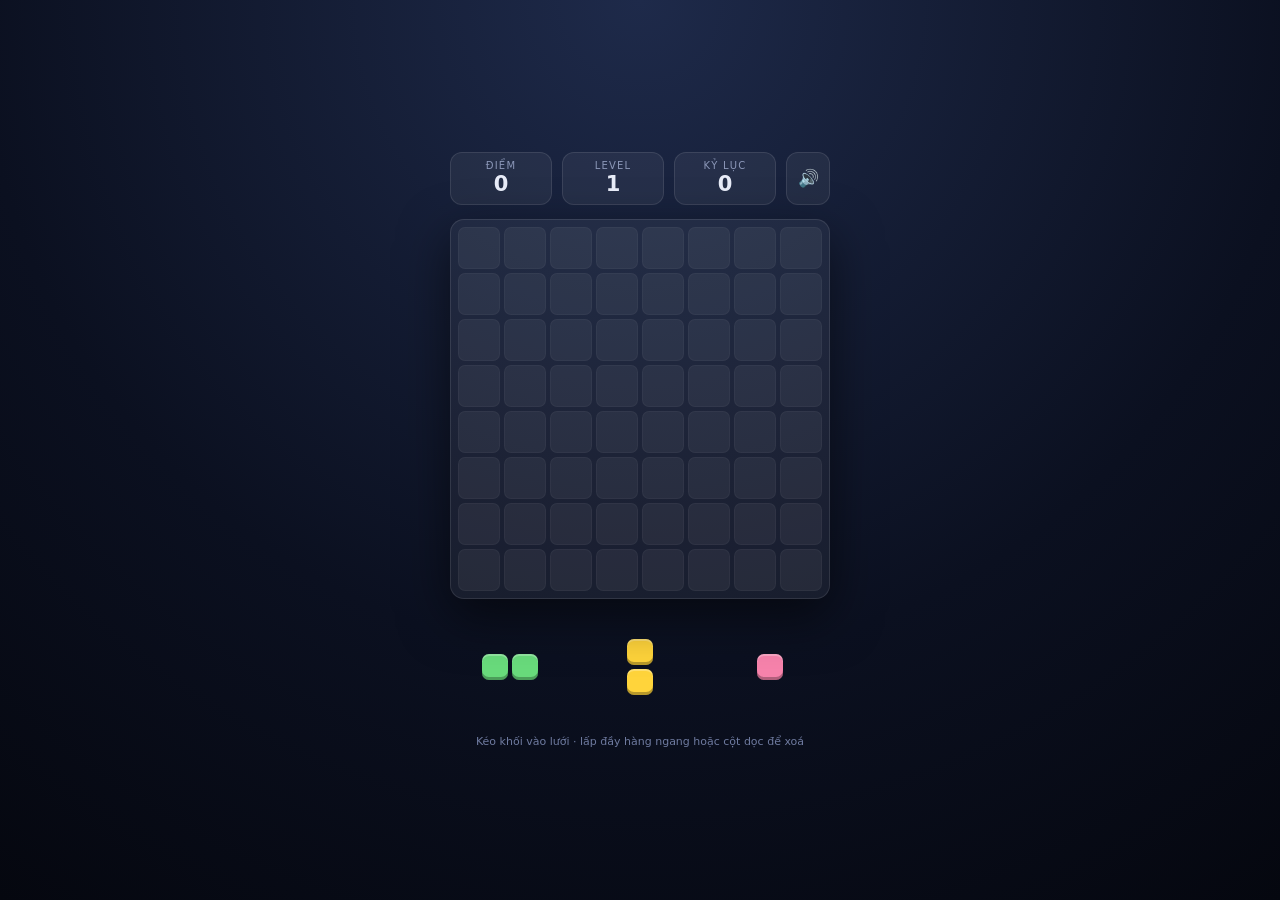
==== game/index.html @ bfd3fc88 "Bản web chính thức: tách module, PWA, ghi replay Chuyển bản demo một file thành dự án nhiều module c" ====
<!DOCTYPE html>
<html lang="vi">
<head>
<meta charset="utf-8">
<meta name="viewport" content="width=device-width, initial-scale=1, maximum-scale=1, user-scalable=no, viewport-fit=cover">
<title>Xếp Khối</title>
<meta name="description" content="Lưới 8×8, ba khối mỗi lượt, không xoay khối, không đồng hồ. Lấp đầy hàng ngang hoặc cột dọc để xoá.">
<meta name="theme-color" content="#0b1020">
<meta name="mobile-web-app-capable" content="yes">
<meta name="apple-mobile-web-app-status-bar-style" content="black-translucent">
<link rel="manifest" href="manifest.webmanifest">
<link rel="icon" href="icon/icon-192.png" sizes="192x192">
<link rel="apple-touch-icon" href="icon/icon-192.png">
<link rel="stylesheet" href="css/style.css">
</head>
<body>

<div id="app">
  <div id="hud">
    <div class="stat"><div class="label">Điểm</div><div class="value" id="score">0</div></div>
    <div class="stat"><div class="label">Level</div><div class="value" id="level">1</div></div>
    <div class="stat"><div class="label">Kỷ lục</div><div class="value" id="best">0</div></div>
    <button id="mute" type="button" aria-label="Tắt âm thanh">🔊</button>
  </div>

  <div id="board"></div>

  <div id="tray">
    <div class="slot"></div><div class="slot"></div><div class="slot"></div>
  </div>

  <div id="hint">Kéo khối vào lưới · lấp đầy hàng ngang hoặc cột dọc để xoá</div>
</div>

<div id="combo"></div>
<canvas id="fx"></canvas>

<div id="over">
  <h1>Hết nước đi!</h1>
  <p>Điểm của bạn: <b id="finalScore">0</b></p>
  <button id="again" type="button">Chơi lại</button>
</div>

<script type="module" src="js/game.js"></script>
<script>
  // Service worker: chơi được cả khi mất mạng, và thêm được vào màn hình chính.
  if ("serviceWorker" in navigator) {
    addEventListener("load", () => navigator.serviceWorker.register("sw.js").catch(() => {}));
  }
</script>
</body>
</html>
---- game/css/style.css ----
/* style.css — Toàn bộ hình ảnh của game dựng từ hình chữ nhật bo góc và đổ
   bóng trong. Không dùng một file ảnh nào. */

/* ===== Nền chung ===== */
* { box-sizing: border-box; -webkit-tap-highlight-color: transparent; }

html, body {
  margin: 0; height: 100%;
  /* Nền tối trung tính để cả tám màu khối đều nổi */
  background: radial-gradient(circle at 50% 0%, #1e2a4a 0%, #0b1020 60%, #05070f 100%);
  color: #e8ecf8;
  font-family: -apple-system, BlinkMacSystemFont, "Segoe UI", system-ui, sans-serif;
  overflow: hidden; touch-action: none; user-select: none;
}

#app {
  height: 100%; display: flex; flex-direction: column;
  align-items: center; justify-content: center; gap: 14px; padding: 12px;
  padding-bottom: max(12px, env(safe-area-inset-bottom));
}

/* ===== Thanh chỉ số — luôn nằm trên cùng, ngón tay không che mất điểm ===== */
#hud { display: flex; gap: 10px; align-items: stretch; width: 100%; max-width: 380px; }

.stat {
  flex: 1; background: rgba(255,255,255,.06); border: 1px solid rgba(255,255,255,.10);
  border-radius: 12px; padding: 7px 10px; text-align: center;
}
.stat .label { font-size: 10px; letter-spacing: .12em; text-transform: uppercase; color: #8b97b8; }
.stat .value { font-size: 21px; font-weight: 700; font-variant-numeric: tabular-nums; line-height: 1.25; }

#mute {
  flex: 0 0 auto; width: 44px; background: rgba(255,255,255,.06);
  border: 1px solid rgba(255,255,255,.10); border-radius: 12px;
  font-size: 17px; line-height: 1; color: inherit; cursor: pointer; padding: 0;
  box-shadow: none;
}
#mute:active { transform: translateY(1px); }

#combo {
  position: fixed; top: 50%; left: 50%; transform: translate(-50%,-50%) scale(.4);
  font-size: 40px; font-weight: 800; color: #ffd166; text-shadow: 0 0 24px rgba(255,209,102,.9);
  opacity: 0; pointer-events: none; z-index: 30;
}
#combo.show { animation: comboPop .85s ease-out; }
@keyframes comboPop {
  0%   { opacity: 0; transform: translate(-50%,-50%) scale(.4); }
  25%  { opacity: 1; transform: translate(-50%,-50%) scale(1.15); }
  70%  { opacity: 1; transform: translate(-50%,-60%) scale(1); }
  100% { opacity: 0; transform: translate(-50%,-90%) scale(.9); }
}

/* ===== Lưới ===== */
#board {
  display: grid; gap: 4px; padding: 7px;
  background: rgba(255,255,255,.05); border: 1px solid rgba(255,255,255,.10);
  border-radius: 14px; position: relative;
  box-shadow: 0 18px 50px rgba(0,0,0,.55);
}

/* Năm trạng thái của một ô */
.cell {
  border-radius: 7px; background: rgba(255,255,255,.055);
  box-shadow: inset 0 0 0 1px rgba(255,255,255,.035);
  transition: background-color .12s, box-shadow .12s, transform .12s;
}
/* Vệt sáng trên + bóng tối dưới = hiệu ứng nổi khối */
.cell.filled  { box-shadow: inset 0 -3px 0 rgba(0,0,0,.28), inset 0 2px 0 rgba(255,255,255,.28); }
.cell.preview { background: rgba(255,255,255,.30) !important; }
.cell.invalid { background: rgba(255, 80, 90, .30) !important; }
.cell.clearing { animation: burst .34s ease-out forwards; }

@keyframes burst {
  0%   { transform: scale(1);    filter: brightness(1); }
  35%  { transform: scale(1.32); filter: brightness(3.2); box-shadow: 0 0 26px 8px currentColor; }
  100% { transform: scale(0);    filter: brightness(4); }
}

/* ===== Khay — đặt thấp nhất, trong tầm ngón cái khi cầm một tay ===== */
#tray {
  display: flex; gap: 10px; align-items: center; justify-content: center;
  min-height: 108px; width: 100%; max-width: 380px;
}
.slot { flex: 1; display: flex; align-items: center; justify-content: center; height: 104px; }

.piece { display: grid; gap: 4px; cursor: grab; transition: transform .15s, opacity .2s; }
.piece.dragging { opacity: .25; }
.blk { border-radius: 7px; box-shadow: inset 0 -3px 0 rgba(0,0,0,.28), inset 0 2px 0 rgba(255,255,255,.28); }

/* Bản sao phóng to bám theo ngón tay */
#ghost {
  position: fixed; display: grid; gap: 4px; pointer-events: none; z-index: 40;
  filter: drop-shadow(0 12px 20px rgba(0,0,0,.55));
}

/* ===== Pháo hoa ===== */
#fx { position: fixed; inset: 0; pointer-events: none; z-index: 20; }

/* ===== Màn kết thúc ===== */
#over {
  position: fixed; inset: 0; z-index: 50; display: none;
  flex-direction: column; align-items: center; justify-content: center; gap: 16px;
  background: rgba(5,7,15,.86); backdrop-filter: blur(6px);
}
#over.show { display: flex; }
#over h1 { margin: 0; font-size: 30px; }
#over p  { margin: 0; color: #9aa6c8; }

button {
  font: inherit; font-weight: 700; font-size: 16px; color: #08101f;
  background: linear-gradient(180deg, #7ee0ff, #35b6ff);
  border: 0; border-radius: 12px; padding: 12px 30px; cursor: pointer;
  box-shadow: 0 8px 22px rgba(53,182,255,.35);
}
button:active { transform: translateY(1px); }

#hint { font-size: 11px; color: #6f7ba0; text-align: center; }
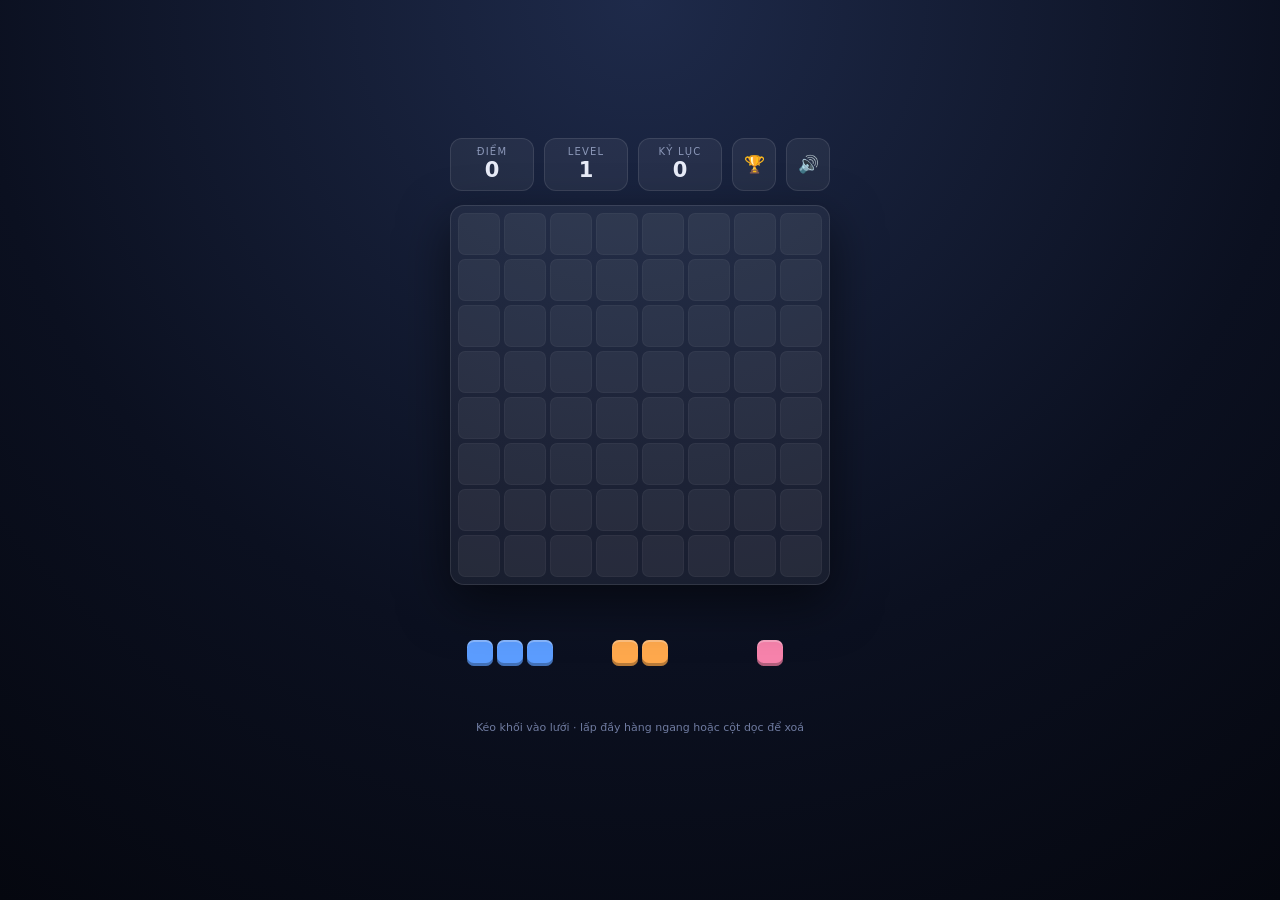
==== commit 48f210f4: "排行榜：資料表、Edge Function、登入與榜單畫面" ====
--- a/game/index.html
+++ b/game/index.html
@@ -20,6 +20,7 @@
     <div class="stat"><div class="label">Điểm</div><div class="value" id="score">0</div></div>
     <div class="stat"><div class="label">Level</div><div class="value" id="level">1</div></div>
     <div class="stat"><div class="label">Kỷ lục</div><div class="value" id="best">0</div></div>
+    <button id="rank" type="button" aria-label="Bảng xếp hạng">🏆</button>
     <button id="mute" type="button" aria-label="Tắt âm thanh">🔊</button>
   </div>
 
@@ -30,6 +31,9 @@
   </div>
 
   <div id="hint">Kéo khối vào lưới · lấp đầy hàng ngang hoặc cột dọc để xoá</div>
+  <!-- Nói rõ ván này có tính xếp hạng không. Người chơi không phải chọn gì cả:
+       có đăng nhập + có mạng là ván xếp hạng, ngược lại tự thành ván luyện tập. -->
+  <div id="mode"></div>
 </div>
 
 <div id="combo"></div>
@@ -38,7 +42,44 @@
 <div id="over">
   <h1>Hết nước đi!</h1>
   <p>Điểm của bạn: <b id="finalScore">0</b></p>
+  <p id="submitStatus" class="muted"></p>
   <button id="again" type="button">Chơi lại</button>
+  <button id="overRank" type="button" class="ghost">Bảng xếp hạng</button>
+</div>
+
+<!-- Bảng xếp hạng -->
+<div id="lb">
+  <div class="sheet">
+    <h2>Bảng xếp hạng</h2>
+    <p id="lbStatus" class="muted"></p>
+    <ol id="lbList"></ol>
+    <p id="lbSelf" class="self"></p>
+
+    <div class="account">
+      <button id="signIn" type="button" hidden>Đăng nhập bằng Google</button>
+      <div id="signedIn" hidden>
+        <p id="whoami" class="muted"></p>
+        <button id="editNick"  type="button" class="ghost">Đổi biệt danh</button>
+        <button id="signOut"   type="button" class="ghost">Đăng xuất</button>
+        <button id="deleteAcc" type="button" class="danger">Xoá tài khoản</button>
+      </div>
+    </div>
+
+    <button id="lbClose" type="button">Đóng</button>
+  </div>
+</div>
+
+<!-- Đặt biệt danh -->
+<div id="nick">
+  <div class="sheet">
+    <h2 id="nickTitle">Chọn biệt danh</h2>
+    <p class="muted">Tên này hiện trên bảng xếp hạng. Email và tên thật của bạn không bao giờ hiện ra.</p>
+    <input id="nickInput" type="text" maxlength="16" autocomplete="off"
+           autocapitalize="off" spellcheck="false" placeholder="2–16 ký tự">
+    <p id="nickStatus" class="muted"></p>
+    <button id="nickSave"   type="button">Lưu</button>
+    <button id="nickCancel" type="button" class="ghost">Để sau</button>
+  </div>
 </div>
 
 <script type="module" src="js/game.js"></script>
--- a/game/css/style.css
+++ b/game/css/style.css
@@ -29,13 +29,13 @@
 .stat .label { font-size: 10px; letter-spacing: .12em; text-transform: uppercase; color: #8b97b8; }
 .stat .value { font-size: 21px; font-weight: 700; font-variant-numeric: tabular-nums; line-height: 1.25; }
 
-#mute {
+#mute, #rank {
   flex: 0 0 auto; width: 44px; background: rgba(255,255,255,.06);
   border: 1px solid rgba(255,255,255,.10); border-radius: 12px;
   font-size: 17px; line-height: 1; color: inherit; cursor: pointer; padding: 0;
   box-shadow: none;
 }
-#mute:active { transform: translateY(1px); }
+#mute:active, #rank:active { transform: translateY(1px); }
 
 #combo {
   position: fixed; top: 50%; left: 50%; transform: translate(-50%,-50%) scale(.4);
@@ -115,3 +115,71 @@
 button:active { transform: translateY(1px); }
 
 #hint { font-size: 11px; color: #6f7ba0; text-align: center; }
+
+
+/* ===== Ván xếp hạng hay ván luyện tập ===== */
+/* Chữ nhỏ, xám, không tranh chỗ với lưới — chỉ để người chơi liếc một cái là
+   biết ván này có được tính hay không. */
+#mode { font-size: 11px; color: #6f7ba0; text-align: center; min-height: 14px; }
+#mode.ranked { color: #7ee0ff; }
+
+.muted { color: #9aa6c8; font-size: 13px; margin: 0; }
+
+button.ghost {
+  background: rgba(255,255,255,.08); color: #e8ecf8;
+  border: 1px solid rgba(255,255,255,.14); box-shadow: none;
+  font-weight: 600; font-size: 14px; padding: 10px 18px;
+}
+button.danger {
+  background: none; color: #ff8b8b; border: 1px solid rgba(255,139,139,.35);
+  box-shadow: none; font-weight: 600; font-size: 14px; padding: 10px 18px;
+}
+
+/* ===== Tấm trượt lên: bảng xếp hạng và ô đặt biệt danh ===== */
+#lb, #nick {
+  position: fixed; inset: 0; z-index: 60; display: none;
+  align-items: center; justify-content: center; padding: 16px;
+  background: rgba(5,7,15,.86); backdrop-filter: blur(6px);
+}
+#lb.show, #nick.show { display: flex; }
+
+.sheet {
+  width: 100%; max-width: 380px; max-height: 88vh; overflow-y: auto;
+  display: flex; flex-direction: column; gap: 12px;
+  background: #0e1526; border: 1px solid rgba(255,255,255,.10);
+  border-radius: 18px; padding: 20px;
+  box-shadow: 0 24px 60px rgba(0,0,0,.6);
+}
+.sheet h2 { margin: 0; font-size: 20px; }
+
+#lbList { list-style: none; margin: 0; padding: 0; display: flex; flex-direction: column; gap: 2px; }
+#lbList li {
+  display: flex; align-items: center; gap: 10px;
+  padding: 7px 10px; border-radius: 9px; font-size: 14px;
+  background: rgba(255,255,255,.04);
+}
+/* Dòng của chính mình sáng lên để tìm thấy ngay trong 50 dòng. */
+#lbList li.me { background: rgba(126,224,255,.16); box-shadow: inset 0 0 0 1px rgba(126,224,255,.35); }
+#lbList .r { width: 30px; color: #8b97b8; font-variant-numeric: tabular-nums; text-align: right; }
+/* Tên dài bị cắt bằng dấu ba chấm chứ không được đẩy vỡ hàng. */
+#lbList .n { flex: 1; min-width: 0; overflow: hidden; text-overflow: ellipsis; white-space: nowrap; }
+#lbList .s { font-weight: 700; font-variant-numeric: tabular-nums; }
+
+#lbSelf { margin: 0; font-size: 13px; color: #7ee0ff; text-align: center; min-height: 16px; }
+
+.account {
+  display: flex; flex-direction: column; gap: 8px;
+  padding-top: 12px; border-top: 1px solid rgba(255,255,255,.08);
+}
+.account #signedIn { display: flex; flex-direction: column; gap: 8px; }
+.account #signedIn[hidden] { display: none; }
+
+#nickInput {
+  font: inherit; font-size: 16px;   /* dưới 16px là iOS tự phóng to trang khi gõ */
+  color: #e8ecf8; background: rgba(255,255,255,.06);
+  border: 1px solid rgba(255,255,255,.14); border-radius: 12px; padding: 12px 14px;
+  width: 100%;
+}
+#nickInput:focus { outline: none; border-color: rgba(126,224,255,.6); }
+
+#over #overRank { margin-top: -4px; }
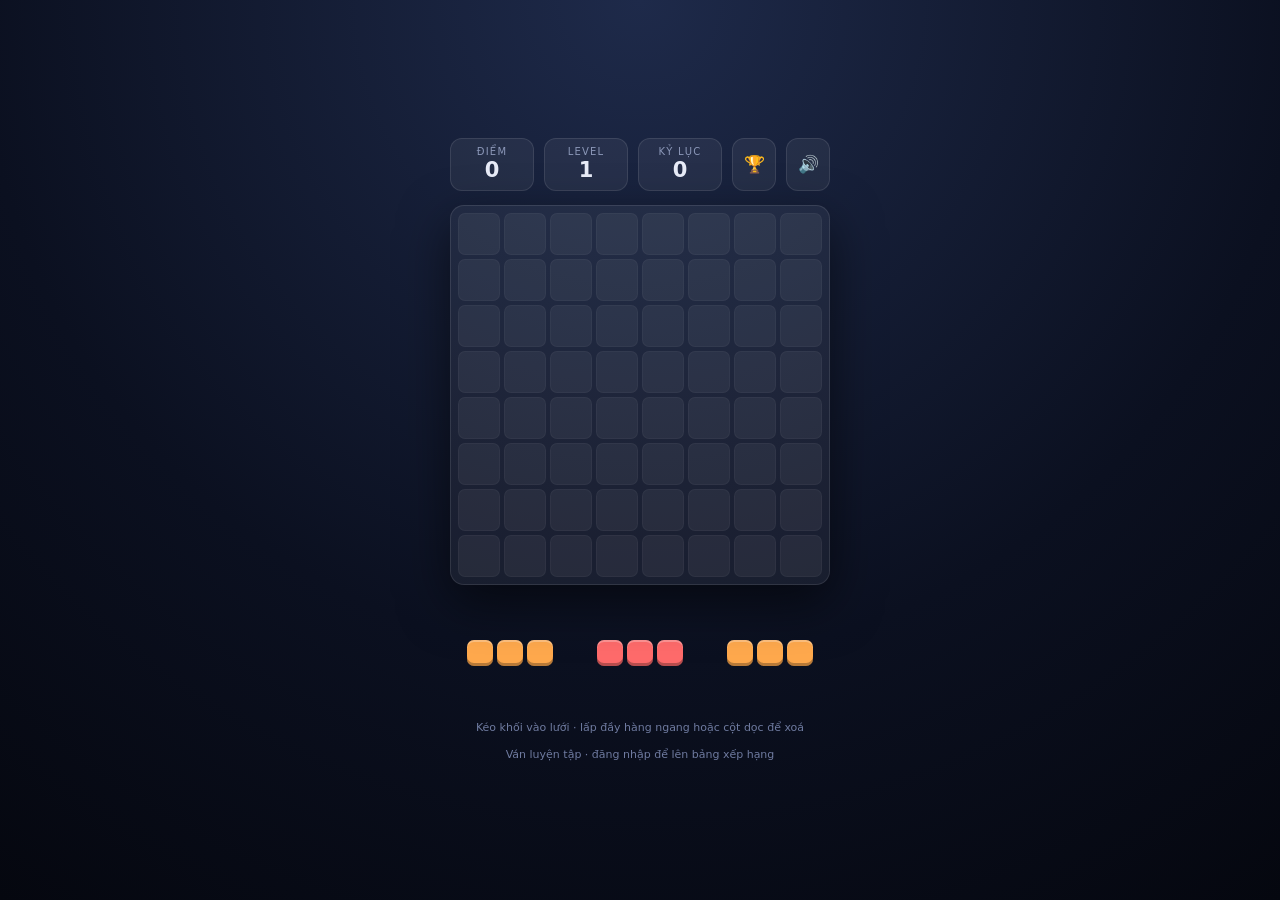
==== commit 75220766: "排行榜正式接上 Supabase：新版金鑰、暱稱介面、CLI 化設定 Supabase 專案開通後的實際接線與修正。  新版 API 金鑰 - 這個專案用的是 sb_publishable_ / sb" ====
--- a/game/index.html
+++ b/game/index.html
@@ -75,7 +75,14 @@
     <h2 id="nickTitle">Chọn biệt danh</h2>
     <p class="muted">Tên này hiện trên bảng xếp hạng. Email và tên thật của bạn không bao giờ hiện ra.</p>
     <input id="nickInput" type="text" maxlength="16" autocomplete="off"
-           autocapitalize="off" spellcheck="false" placeholder="2–16 ký tự">
+           autocapitalize="off" spellcheck="false" placeholder="Ví dụ: Mai, Hùng 88, Bé Bo">
+
+    <!-- Luật hiện ngay dưới ô nhập, không giấu trong thông báo lỗi. -->
+    <div class="nickrules">
+      <span id="nickCount">0 / 16</span>
+      <span>2–16 ký tự · dấu tiếng Việt được · mỗi tên chỉ một người dùng</span>
+    </div>
+
     <p id="nickStatus" class="muted"></p>
     <button id="nickSave"   type="button">Lưu</button>
     <button id="nickCancel" type="button" class="ghost">Để sau</button>
--- a/game/css/style.css
+++ b/game/css/style.css
@@ -183,3 +183,19 @@
 #nickInput:focus { outline: none; border-color: rgba(126,224,255,.6); }
 
 #over #overRank { margin-top: -4px; }
+
+/* Luật đặt biệt danh — hiện thường trực dưới ô nhập, không đợi tới lúc lỗi.
+   Người chơi phải biết luật TRƯỚC khi gõ, chứ không phải sau khi bị từ chối. */
+.nickrules {
+  display: flex; gap: 10px; align-items: baseline;
+  font-size: 11px; color: #6f7ba0; margin-top: -6px;
+}
+#nickCount { font-variant-numeric: tabular-nums; flex: 0 0 auto; }
+#nickCount.ok  { color: #69db7c; }
+#nickCount.bad { color: #ff8b8b; }
+
+#nickStatus.err { color: #ff8b8b; }
+#nickStatus.ok  { color: #69db7c; }
+
+button:disabled { opacity: .4; cursor: not-allowed; }
+button:disabled:active { transform: none; }
